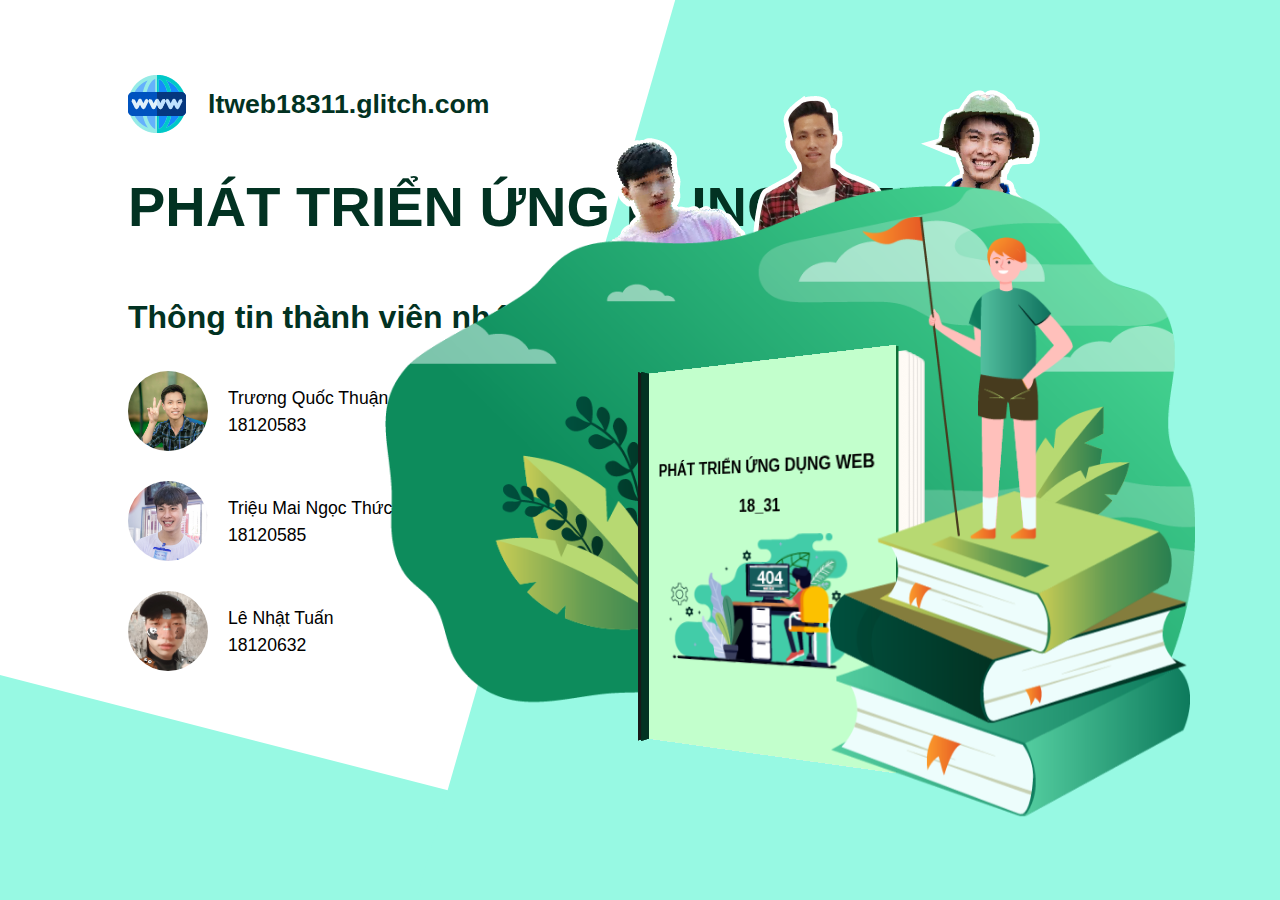
==== index.html @ b23756e9 "rename default.html to index.html" ====
<!DOCTYPE html>
<html>
    <head>
        <title>Phát triển ứng dụng web 18_31</title>
        <link rel="stylesheet" href="default.css">
        <link rel="icon" type="icon" href="images/favicon.ico" />
    </head>
    <body>
        <div class="header-page">
            <!-- Address -->
            <div class="page-address">
                <a href="./index.html">
                    <img class="logo-web" src="images/logo-web.png"/>
                    <p>ltweb18311.glitch.com</p>
                </a>
            </div>

            <!-- Title homepage -->
            <div class="title-page">
                <h1>PHÁT TRIỂN ỨNG DỤNG WEB</h1>
            </div>
            
            <!-- Title List Member-->
            <div class="title-list-members">
                <h1>Thông tin thành viên nhóm:</h1>
            </div>
            
            <!-- Member 1 -->
            <div class="Thuan-info">
                <div class="avt">
                    <a href="members/18120583/18120583.html">
                        <img src="members/18120583/images/thuan-avt.png">
                    </a>
                </div>
                <div class="member-detail">
                    <p>Trương Quốc Thuận</p>
                    <p>18120583</p>
                </div>
            </div>

            <!-- Member 2 -->
            <div class="Thuc-info">
                <div class="avt">
                    <a href="members/18120585/18120585.html">
                        <img src="members/18120585/images/thuc-avt.png">
                     </a>
                </div>
                <div class="member-detail">
                    <p>Triệu Mai Ngọc Thức</p>
                    <p>18120585</p>
                </div>
            </div>

            <!-- Member 3 -->
            <div class="Tuan-info">
                <div class="avt">
                    <a href="members/18120632/18120632.html">
                        <img src="members/18120632/images/tuan-avt.png">
                    </a>
                </div>
                <div class="member-detail">
                    <p>Lê Nhật Tuấn</p>
                    <p>18120632</p>
                </div>
            </div>

            <!--Background Cover-->
          
            <div class="bg-cover">
                <img src="images/bg-cover.png">
            </div>

            <!-- Team image -->
            <div class="image-in-homepage">
                <div class="Tuan">
                    <img src="members/18120632/images/tuan-cover.png" usemap="#tuan-img-map">
                    <map name="tuan-img-map">
                        <area shape="rect" coords="60, 20, 120, 100" href="members/18120632/18120632.html"/>
                    </map>
                </div>

                <div class="Thuan">
                    <img src="members/18120583/images/thuan-cover.png" usemap="#thuan-img-map">
                    <map name="thuan-img-map">
                        <area shape="rect" coords="40, 30, 100, 100" href="members/18120583/18120583.html"/>
                    </map>
                </div>
                    
                <div class="Thuc">
                    <img src="members/18120585/images/thuc-cover.png" usemap="#thuc-img-map">
                    <map name="thuc-img-map">
                        <area shape="rect" coords="70, 10, 160, 100" href="members/18120585/18120585.html"/>
                    </map>
                </div>
            </div>

            <!-- Animation Book -->
            <figure class='book'>
                <!-- Front -->
                <ul class='hardcover-front'>
                    <li>
                    <div class="cover-design">
                        <p>PHÁT TRIỂN ỨNG DỤNG WEB<br><br>18_31</p>
                        <img src="images/img-in-book-cover.png">
                    </div>
                
                    </li>
                    <li></li>
                </ul>
        
                <!-- Back -->
                <ul class='hardcover-back'>
                    <li></li>
                    <li></li>
                </ul>
                <ul class='book-spine'>
                    <li></li>
                    <li></li>
                </ul>

                <!-- Pages -->
                <ul class='page'>
                    <li></li>
                    <li>
                        <div class="img-in-bookpage"></div>
                        <div class="member-info-in-bookpage"></div>
                    </li>
                    <li></li>
                    <li></li>
                    <li></li>
                </ul>
            </figure>

            <div class="flag-man">
                <img src="images/flag-man.png">
            </div>
        </div>

         <!-- Background -->
         <div class="back-ground">
            <div class="sub-left"></div>
            <div class="sub-right"></div>
        </div>
        
    </body>
</html>
---- default.css ----
@charset "utf-8";

/*===========================
 =  Table of CSS

	1. General code
		1.1. Typography

	2. Background
    
    3. Default page
        3.1. Address
        3.2. Title homepage
        3.3. List member
        3.4. Background cover and Image in home page
        3.5. Animation book
            3.5.1. Book container
            3.5.2. Book's background and color
            3.5.3. Opening cover, Back cover And Pages
            3.5.4. Position, Transform & Transition
            3.5.5. Events hover
            3.5.6. Cover desgin

    4. Members page
        4.1. Member name
        4.2. Detail info
        4.4. Avatar
        4.4. Button home

    5. Animation define
===========================*/

/*====================
	1. General code
==========================*/


*, *:after, *:before { 
    -webkit-box-sizing: border-box; 
    -moz-box-sizing: border-box; 
    box-sizing: border-box; 
}

html,
body {
    height: 100%;
    padding: 0;
    margin: 0;
}

/*----------------------
	1.1. Typography
------------------------------*/


h1, h2, h3, h4, h5, h6 {
    font-family: Arial, Helvetica, sans-serif;
    font-weight: normal;
	margin:0px;
    padding:0px !important;
    color: #191919;
}




/*=========================
	2. BackGround
==========================*/


.back-ground {
    position: absolute;
    z-index: 1;
    width: 100%;
    height: 100%;
    background-size: cover;
}

.back-ground
.sub-right {
    opacity: 1;
    clip-path: polygon(30% 0, 100% 0, 100% 100%, 0% 100%);
    max-width: 864px;
    width: 100%;
    height: 100%;
    right: 0;
    top: 0;
    position: absolute;
    background:#97F9E3; 
}

.back-ground
.sub-left {
    clip-path: polygon(0 75%, 100% 100%, 100% 100%, 0% 100%);
    max-width: 874px;
    width: 100%;
    height: 100%;
    left: 0;
    bottom: 0;
    background:#97F9E3; 
    position: absolute;
}



/*==============================
    3. Default page
==============================*/


.header-page {
    padding-left: 128px;
    padding-top: 48px;
    width: 100%;
    height: 100%;
    position: absolute;
    z-index: 3;
    font-family: Arial, Helvetica, sans-serif;
}


/*----------------------
	3.1. Address
------------------------------*/


.logo-web {
    float: left;
}

.page-address {    
    font-size: 20pt;
    font-weight: bold;
}

.page-address
a {
    text-decoration: none;
    color: #023222;
}


.page-address
p {    
	padding-top: 14px;
	padding-left: 80px;
}

.page-address:hover {
    cursor: pointer;
}



/*----------------------
	3.2. Title homepage
------------------------------*/   

.title-page {
	padding-top: 28px;
}

.title-page 
	h1 {
		font-size: 42pt;
        font-weight: 700;
        color: #023222;
	}



/*----------------------
	3.3. List member
------------------------------*/


.member-name,
.title-list-members{
    padding-top: 60px;
    animation: anim-float-out ease-in-out 1.5s;
}

.member-name h1,
.title-list-members h1 {
    font-weight: bold;
    color: #023222;
}

.Thuan-info,
.Thuc-info,
.Tuan-info {
	padding-top: 35px;
	display: grid;
	max-width: 300px;
    grid-template-columns: 80px auto;
	align-items: center;
    line-height: 10px;
    position: absolute;
    z-index: 20;
}

.Thuc-info {
    margin-top: 110px;
}

.Tuan-info {
    margin-top: 220px;
}

.Thuan-info .avt img,
.Thuc-info .avt img,
.Tuan-info .avt img {
	padding: 0;
	margin: 0;
	width: 80px;
    height: 80px;
    border-radius: 50%;
}

.Thuan-info .avt,
.Thuc-info .avt,
.Tuan-info .avt {
	grid-column-start: 1;
    grid-column-end: 1;
    animation: anim-float-left ease-in-out 1.5s;
}

.Thuan-info .avt:hover,
.Thuc-info .avt:hover,
.Tuan-info .avt:hover {
	transform: scale(1.1);
}

.Thuan-info .member-detail,
.Thuc-info .member-detail,
.Tuan-info .member-detail {
    font-size: 1.1rem;
	margin-left: 20px;
	grid-column-start: 2;
    grid-column-end: 2;
    animation: anim-float-in ease-in-out 1.5s;
}

.member-info-in-bookpage {
    position: absolute;
	padding-left: 50px;
	padding-right: 60px;
    margin-top: 30px;
    color: #191919;
    font-weight: 500;
}

.img-in-bookpage {
    width: 100px !important;
    height: 100px !important;
    margin-top: 100px;
    margin-left: 80px;
}

.Thuan-info:hover ~ .book .page > li .member-info-in-bookpage::before {
    content: "Trương Quốc Thuận";  
}

.Thuc-info:hover ~ .book .page > li .member-info-in-bookpage::before {
    content: "Triệu Mai Ngọc Thức";
}

.Tuan-info:hover ~ .book .page > li .member-info-in-bookpage::before {
    content: "Lê Nhật Tuấn";
    margin-left: 30px;
}

.Thuan-info:hover ~ .book .page > li .img-in-bookpage {
    content: url(members/18120583/images/thuan-avt.png);
    border-radius: 50%;
}

.Thuc-info:hover ~ .book .page > li .img-in-bookpage {
    content: url(members/18120585/images/thuc-avt.png);
    border-radius: 50%;
}

.Tuan-info:hover ~ .book .page > li .img-in-bookpage {
    content: url(members/18120632/images/tuan-avt.png);
    border-radius: 50%;
}



/*----------------------
	3.4. Background cover and Image in home page
------------------------------*/

.image-in-homepage
{
	position: absolute;
	z-index: 10;
	top: 20px;
	right: 200px;
}


.image-in-homepage
	ul {
		list-style: none;
		padding: 0;
		margin: 0;
	}

.Tuan {
	z-index: 10;
    padding-top: 100px;
    animation: anim-float-left ease-in-out 1.5s;
}

.Thuan {
	margin-left: 184px;
	margin-top: -320px;
    z-index: 20;
    animation: anim-float-in ease-in-out 1.5s;
}

.Thuc {
	margin-left: 312px;
    margin-top: -288px;
    animation: anim-float-out ease-in-out 1.5s;
}

.bg-cover {
    position: absolute;
    z-index: 11;
    bottom: 140px;
    right: 85px;
}

.bg-cover  
	img {
		width: 810px;
		height: 570px;
	}

.flag-man {
	z-index: 15;
    position: absolute;
    bottom: 80px;
    right: 90px;
}

.flag-man  
	img {
		width: 360px;
		height: 600px;
    }
       


/*==============================
    3.5. Animation book
==============================*/

/*----------------------
	3.5.1 Book container
------------------------------*/


.book { 
	position: absolute;
    z-index: 12;
    bottom: 164px;
    right: 320px;
	width: 270px; 
	height: 360px;
	-webkit-perspective: 900px;
	-moz-perspective: 900px;
	perspective: 900px;
	-webkit-transform-style: preserve-3d;
	-moz-transform-style: preserve-3d;
    transform-style: preserve-3d;
}

.book 
	ul {
		list-style: none;
	}



/*----------------------
	3.5.2 Book's background and color
------------------------------*/


/* HARDCOVER FRONT */
.hardcover-front li:first-child {
	background-color: #eee;
	-webkit-backface-visibility: hidden;
	-moz-backface-visibility: hidden;
	backface-visibility: hidden;
}

/* reverse */
.hardcover-front li:last-child {
	background: #0d7037;
}

/* HARDCOVER BACK */
.hardcover-back li:first-child {
	background:#0d7037;
}

/* reverse */
.hardcover-back li:last-child {
	background:#0d7037;
}

.book-spine li:first-child {
	background:  #023222;
}
.book-spine li:last-child {
	background: #191919;
}

/* thickness of cover */

.hardcover-front li:first-child:after,
.hardcover-front li:first-child:before,
.hardcover-front li:last-child:after,
.hardcover-front li:last-child:before,
.hardcover-back li:first-child:after,
.hardcover-back li:first-child:before,
.hardcover-back li:last-child:after,
.hardcover-back li:last-child:before,
.book-spine li:first-child:after,
.book-spine li:first-child:before,
.book-spine li:last-child:after,
.book-spine li:last-child:before {
	background: #999;
}

/* page */

.page > li {
    position: absolute;
	background: -webkit-linear-gradient(left, #e1ddd8 0%, #fffbf6 100%);
	background: -moz-linear-gradient(left, #e1ddd8 0%, #fffbf6 100%);
	background: -ms-linear-gradient(left, #e1ddd8 0%, #fffbf6 100%);
	background: linear-gradient(left, #e1ddd8 0%, #fffbf6 100%);
	box-shadow: inset 0px -1px 2px rgba(50, 50, 50, 0.1), inset -1px 0px 1px rgba(150, 150, 150, 0.2);
	border-radius: 0px 5px 5px 0px;
}

/*----------------------
	3.5.3 Opening cover, Back cover And Pages
------------------------------*/


.hardcover-front {
	-webkit-transform: rotateY(-30deg) translateZ(8px);
	-moz-transform: rotateY(-30deg) translateZ(8px);
	transform: rotateY(-30deg) translateZ(8px);
	z-index: 100;
}

.hardcover-back {
	-webkit-transform: rotateY(-15deg) translateZ(-8px);
	-moz-transform: rotateY(-15deg) translateZ(-8px);
	transform: rotateY(-15deg) translateZ(-8px);
}

.page li:nth-child(1) {
	-webkit-transform: rotateY(-24deg);
	-moz-transform: rotateY(-24deg);
	transform: rotateY(-24deg);
}

.page li:nth-child(2) {
	-webkit-transform: rotateY(-26deg);
	-moz-transform: rotateY(-26deg);
	transform: rotateY(-26deg);
}

.page li:nth-child(3) {
	-webkit-transform: rotateY(-28deg);
	-moz-transform: rotateY(-28deg);
	transform: rotateY(-28deg);
}

.page li:nth-child(4) {
	-webkit-transform: rotateY(-30deg);
	-moz-transform: rotateY(-30deg);
	transform: rotateY(-30deg);
}

.page li:nth-child(5) {
	-webkit-transform: rotateY(-32deg);
	-moz-transform: rotateY(-32deg);
	transform: rotateY(-32deg);
}



/*----------------------
	3.5.4 Position, Transform & Transition
------------------------------*/


.hardcover-front,
.hardcover-back,
.book-spine,
.hardcover-front li,
.hardcover-back li,
.book-spine li {
    position: absolute;
	top: 0;
	left: 0;
	width: 100%;
	height: 100%;
	-webkit-transform-style: preserve-3d;
	-moz-transform-style: preserve-3d;
	transform-style: preserve-3d;
}

.hardcover-front,
.hardcover-back {
	-webkit-transform-origin: 0% 100%;
	-moz-transform-origin: 0% 100%;
	transform-origin: 0% 100%;
}

.hardcover-front {
	-webkit-transition: all 0.8s ease, z-index 0.6s;
	-moz-transition: all 0.8s ease, z-index 0.6s;
	transition: all 0.8s ease, z-index 0.6s;
}

/* HARDCOVER front */
.hardcover-front li:first-child {
	cursor: default;
	-webkit-user-select: none;
	-moz-user-select: none;
	user-select: none;
	-webkit-transform: translateZ(3px);
	-moz-transform: translateZ(3px);
	transform: translateZ(3px);
}

.hardcover-front li:last-child {
	-webkit-transform: rotateY(180deg) translateZ(2px);
	-moz-transform: rotateY(180deg) translateZ(2px);
	transform: rotateY(180deg) translateZ(2px);
}

/* HARDCOVER back */
.hardcover-back li:first-child {
	-webkit-transform: translateZ(2px);
	-moz-transform: translateZ(2px);
	transform: translateZ(2px);
}

.hardcover-back li:last-child {
	-webkit-transform: translateZ(-2px);
	-moz-transform: translateZ(-2px);
	transform: translateZ(-2px);
}

/* thickness of cover */
.hardcover-front li:first-child:after,
.hardcover-front li:first-child:before,
.hardcover-front li:last-child:after,
.hardcover-front li:last-child:before,
.hardcover-back li:first-child:after,
.hardcover-back li:first-child:before,
.hardcover-back li:last-child:after,
.hardcover-back li:last-child:before,
.book-spine li:first-child:after,
.book-spine li:first-child:before,
.book-spine li:last-child:after,
.book-spine li:last-child:before {
	position: absolute;
	top: 0;
	left: 0;
}

/* HARDCOVER front */
.hardcover-front li:first-child:after,
.hardcover-front li:first-child:before {
	width: 4px;
	height: 100%;
}

.hardcover-front li:first-child:after {
	-webkit-transform: rotateY(90deg) translateZ(-2px) translateX(2px);
	-moz-transform: rotateY(90deg) translateZ(-2px) translateX(2px);
	transform: rotateY(90deg) translateZ(-2px) translateX(2px);
}

.hardcover-front li:first-child:before {
	-webkit-transform: rotateY(90deg) translateZ(158px) translateX(2px);
	-moz-transform: rotateY(90deg) translateZ(158px) translateX(2px);
	transform: rotateY(90deg) translateZ(158px) translateX(2px);
}

.hardcover-front li:last-child:after,
.hardcover-front li:last-child:before {
	width: 4px;
	height: 160px;
}

.hardcover-front li:last-child:after {
	-webkit-transform: rotateX(90deg) rotateZ(90deg) translateZ(80px) translateX(-2px) translateY(-78px);
	-moz-transform: rotateX(90deg) rotateZ(90deg) translateZ(80px) translateX(-2px) translateY(-78px);
	transform: rotateX(90deg) rotateZ(90deg) translateZ(80px) translateX(-2px) translateY(-78px);
}

.hardcover-front li:last-child:before {
	box-shadow: 0px 0px 30px 5px #333;
	-webkit-transform: rotateX(90deg) rotateZ(90deg) translateZ(-140px) translateX(-2px) translateY(-78px);
	-moz-transform: rotateX(90deg) rotateZ(90deg) translateZ(-140px) translateX(-2px) translateY(-78px);
	transform: rotateX(90deg) rotateZ(90deg) translateZ(-140px) translateX(-2px) translateY(-78px);
}

/* thickness of cover */

.hardcover-back li:first-child:after,
.hardcover-back li:first-child:before {
	width: 4px;
	height: 100%;
}

.hardcover-back li:first-child:after {
	-webkit-transform: rotateY(90deg) translateZ(-2px) translateX(2px);
	-moz-transform: rotateY(90deg) translateZ(-2px) translateX(2px);
	transform: rotateY(90deg) translateZ(-2px) translateX(2px);
}
.hardcover-back li:first-child:before {
	-webkit-transform: rotateY(90deg) translateZ(158px) translateX(2px);
	-moz-transform: rotateY(90deg) translateZ(158px) translateX(2px);
	transform: rotateY(90deg) translateZ(158px) translateX(2px);
}

.hardcover-back li:last-child:after,
.hardcover-back li:last-child:before {
	width: 4px;
	height: 160px;
}

.hardcover-back li:last-child:after {
	-webkit-transform: rotateX(90deg) rotateZ(90deg) translateZ(80px) translateX(2px) translateY(-78px);
	-moz-transform: rotateX(90deg) rotateZ(90deg) translateZ(80px) translateX(2px) translateY(-78px);
	transform: rotateX(90deg) rotateZ(90deg) translateZ(80px) translateX(2px) translateY(-78px);
}

.hardcover-back li:last-child:before {
	box-shadow: 10px -1px 80px 20px #666;
	-webkit-transform: rotateX(90deg) rotateZ(90deg) translateZ(-140px) translateX(2px) translateY(-78px);
	-moz-transform: rotateX(90deg) rotateZ(90deg) translateZ(-140px) translateX(2px) translateY(-78px);
	transform: rotateX(90deg) rotateZ(90deg) translateZ(-140px) translateX(2px) translateY(-78px);
}

/* BOOK SPINE */
.book-spine {
	-webkit-transform: rotateY(60deg) translateX(-5px) translateZ(-12px);
	-moz-transform: rotateY(60deg) translateX(-5px) translateZ(-12px);
	transform: rotateY(60deg) translateX(-5px) translateZ(-12px);
	width: 16px;
    z-index: 0;
    
}

.book-spine li:first-child {
	-webkit-transform: translateZ(2px);
	-moz-transform: translateZ(2px);
    transform: translateZ(2px);
    margin-left: -8px;
}

.book-spine li:last-child {
	-webkit-transform: translateZ(-2px);
	-moz-transform: translateZ(-2px);
    transform: translateZ(-2px);
    margin-left: -8px;
    
}

/* thickness of book spine */
.book-spine li:first-child:after,
.book-spine li:first-child:before {
	width: 4px;
	height: 100%;
}

.book-spine li:first-child:after {
	-webkit-transform: rotateY(90deg) translateZ(-2px) translateX(2px);
	-moz-transform: rotateY(90deg) translateZ(-2px) translateX(2px);
	transform: rotateY(90deg) translateZ(-2px) translateX(2px);
}

.book-spine li:first-child:before {
	-webkit-transform: rotateY(-90deg) translateZ(-12px);
	-moz-transform: rotateY(-90deg) translateZ(-12px);
	transform: rotateY(-90deg) translateZ(-12px);
}

.book-spine li:last-child:after,
.book-spine li:last-child:before {
	width: 4px;
	height: 16px;
}

.book-spine li:last-child:after {
	-webkit-transform: rotateX(90deg) rotateZ(90deg) translateZ(8px) translateX(2px) translateY(-6px);
	-moz-transform: rotateX(90deg) rotateZ(90deg) translateZ(8px) translateX(2px) translateY(-6px);
	transform: rotateX(90deg) rotateZ(90deg) translateZ(8px) translateX(2px) translateY(-6px);
}

.book-spine li:last-child:before {
	box-shadow: 5px -1px 100px 40px rgba(0, 0, 0, 0.2);
	-webkit-transform: rotateX(90deg) rotateZ(90deg) translateZ(-210px) translateX(2px) translateY(-6px);
	-moz-transform: rotateX(90deg) rotateZ(90deg) translateZ(-210px) translateX(2px) translateY(-6px);
	transform: rotateX(90deg) rotateZ(90deg) translateZ(-210px) translateX(2px) translateY(-6px);
}

.page,
.page > li {
	position: absolute;
	top: 0;
	left: 0;
	-webkit-transform-style: preserve-3d;
	-moz-transform-style: preserve-3d;
	transform-style: preserve-3d;
}

.page {
	position: absolute;
	z-index: -1;
	width: 100%;
	height: 98%;
	top: 1%;
	left: 4%;
}

.page > li {
	width: 100%;
	height: 100%;
	-webkit-transform-origin: left center ;
	-moz-transform-origin: left center;
	transform-origin: left center;
	-webkit-transition-property: transform;
	-moz-transition-property: transform;
	transition-property: transform;
	-webkit-transition-timing-function: ease;
	-moz-transition-timing-function: ease;
	transition-timing-function: ease;
}

.page > li:nth-child(1) {
	-webkit-transition-duration: 0.6s;
	-moz-transition-duration: 0.6s;
	transition-duration: 0.6s;
}

.page > li:nth-child(2) {
	-webkit-transition-duration: 0.6s;
	-moz-transition-duration: 0.6s;
	transition-duration: 0.6s;
}

.page > li:nth-child(3) {
	-webkit-transition-duration: 0.4s;
	-moz-transition-duration: 0.4s;
	transition-duration: 0.4s;
}

.page > li:nth-child(4) {
	-webkit-transition-duration: 0.5s;
	-moz-transition-duration: 0.5s;
	transition-duration: 0.5s;
}

.page > li:nth-child(5) {
	-webkit-transition-duration: 0.6s;
	-moz-transition-duration: 0.6s;
	transition-duration: 0.6s;
}

.page > li:nth-child(2) 
img {
    margin-left:80px;
    margin-top: 120px;
    width: 100px;
    height: 100px
}



/*----------------------
	3.5.5 Events hover
------------------------------*/


.book:hover .page > li .img-in-bookpage{
    content: url(./images/logo-uni.png);
}

.book:hover .page > li .member-info-in-bookpage::before{
	content: "Chọn ảnh đại diện thành viên để xem thông tin chi tiết.";
	font-size: 1rem;
	text-align: center;
}

.Thuan-info:hover ~ .book > .hardcover-front,
.Thuc-info:hover ~ .book > .hardcover-front,
.Tuan-info:hover ~ .book > .hardcover-front,
.book:hover > .hardcover-front {
	-webkit-transform: rotateY(-145deg) translateZ(0);
	-moz-transform: rotateY(-145deg) translateZ(0);
	transform: rotateY(-145deg) translateZ(0);
	z-index: 0;
}

.Thuan-info:hover ~ .book .page > li:nth-child(1),
.Thuc-info:hover ~ .book .page > li:nth-child(1),
.Tuan-info:hover ~ .book .page > li:nth-child(1),
.book:hover > .page li:nth-child(1) {
	-webkit-transform: rotateY(-30deg);
	-moz-transform: rotateY(-30deg);
	transform: rotateY(-30deg);
	-webkit-transition-duration: 1.5s;
	-moz-transition-duration: 1.5s;
    transition-duration: 1.5s;
}

.Thuan-info:hover ~ .book .page > li:nth-child(2),
.Thuc-info:hover ~ .book .page > li:nth-child(2),
.Tuan-info:hover ~ .book .page > li:nth-child(2),
.book:hover > .page li:nth-child(2) {
	-webkit-transform: rotateY(-35deg);
	-moz-transform: rotateY(-35deg);
	transform: rotateY(-35deg);
	-webkit-transition-duration: 1.8s;
	-moz-transition-duration: 1.8s;
	transition-duration: 1.8s;
}

.Thuan-info:hover ~ .book .page > li:nth-child(3),
.Thuc-info:hover ~ .book .page > li:nth-child(3),
.Tuan-info:hover ~ .book .page > li:nth-child(3),
.book:hover > .page li:nth-child(3) {
	-webkit-transform: rotateY(-118deg);
	-moz-transform: rotateY(-118deg);
	transform: rotateY(-118deg);
	-webkit-transition-duration: 1.6s;
	-moz-transition-duration: 1.6s;
	transition-duration: 1.6s;
}

.Thuan-info:hover ~ .book .page > li:nth-child(4),
.Thuc-info:hover ~ .book .page > li:nth-child(4),
.Tuan-info:hover ~ .book .page > li:nth-child(4),
.book:hover > .page li:nth-child(4) {
	-webkit-transform: rotateY(-130deg);
	-moz-transform: rotateY(-130deg);
	transform: rotateY(-130deg);
	-webkit-transition-duration: 1.4s;
	-moz-transition-duration: 1.4s;
	transition-duration: 1.4s;
}

.Thuan-info:hover ~ .book .page > li:nth-child(5),
.Thuc-info:hover ~ .book .page > li:nth-child(5),
.Tuan-info:hover ~ .book .page > li:nth-child(5),
.book:hover > .page li:nth-child(5) {
	-webkit-transform: rotateY(-140deg);
	-moz-transform: rotateY(-140deg);
	transform: rotateY(-140deg);
	-webkit-transition-duration: 1.2s;
	-moz-transition-duration: 1.2s;
	transition-duration: 1.2s;
}



/*----------------------
	3.5.6 Cover desgin
------------------------------*/


/* cover CSS */
.cover-design {
    background-color: #c2ffcc;
	position: absolute;
	top: 0;
	left: 0;
	bottom: 0;
	right: 0;
    z-index: 1;
    overflow: hidden;
	-webkit-backface-visibility: hidden;
	-moz-backface-visibility: hidden;
	backface-visibility: hidden;
}

.cover-design
p {
    padding-top: 72px;
    text-align: center;
    font-weight: 700;
}

.cover-design
img {
    margin-left: 32px;
    width: 195px;
    height: 121px;
}

.cover-design::after {
	background-image: -webkit-linear-gradient( -135deg, rgba(255, 255, 255, 0.45) 0%, transparent 100%);
	background-image: -moz-linear-gradient( -135deg, rgba(255, 255, 255, 0.45) 0%, transparent 100%);
    background-image: linear-gradient( -135deg, rgba(255, 255, 255, 0.45) 0%, transparent 100%);
	position: relative;
	top: 0;
	left: 0;
	bottom: 0;
	right: 0;
}



/*====================
	4. Members page
==========================*/

/*----------------------
	4.1. Members name
------------------------------*/


.member-name {
    font-size: 1.2rem;
}



/*----------------------
	4.2. Detail info
------------------------------*/


.detail-info {
    font-size: 1.2rem;
    font-weight: normal;
}

.detail-info 
ul {
    list-style-type: none;
    margin: 20px 0px 0px 0px;
    padding: 0px;
}

.detail-info 
ul 
li {
    max-height: 28px;
    display: grid;
    grid-template-columns: 42px auto;
    margin-bottom: 30px;
}

.ic-content {
    max-width: 42px;
    grid-column-start: 1;
    grid-column-end: 1;
    justify-self: center;
    align-self: center;
    animation: anim-float-left ease-in-out 1.5s;
}

.detail-content {
    grid-column-start: 2;
    grid-column-end: 2;
    margin-left: 33px;
    animation: anim-float-in ease-in-out 1.5s;
}



/*----------------------
	4.3. Avatar
------------------------------*/


.avatar {
    position: absolute;
    z-index: 2;
    width: 100%;
    height: 100%;
}

.avatar
.avatar-content {
    width: 585px;
    height: 585px;
    top: 240px;
    right: 300px;
    position: absolute;
    animation: anim-float-left ease-in-out 1.5s;
    border-radius: 50%;
}

.avatar
.avatar-ribbon {
    width: 320px;
    height: 347px;
    top: 500px;
    right: 224px;
    position: absolute;
    animation: anim-float-out ease-in-out 1.5s;
}


/*----------------------
	4.4. Button home
------------------------------*/


.btn-home {
    position: absolute;
    z-index: 3;
    width: 214px;
    height: 76px;
    top: 44px;
    right: 80px;
    border-radius: 27px;
    border-width: 0px;
    color: #ffffff;
    font-weight: bold;
    text-align: center;
    font-size: 2.25rem;
    background-size: 300% 100%;
    background-image: linear-gradient(to right, #53CD93, #307a57, #307a57, #0D7037);
}

.btn-home:hover {
    cursor: pointer;
    background-position: 100% 0;
    transition: all 400ms ease-in-out;
}

.btn-home:hover {
    background-image: linear-gradient(to right, #0D7037, #129e4c, #53CD93, #2c6d4e);
    box-shadow: 0 4px 15px 0 #53CD93;
}



/*====================
	5. Animation define
==========================*/


@keyframes anim-float-in {
    from { transform: translate(0,  12px); }
    50%  { transform: translate(0, -8px); }
    to   { transform: translate(0, 0px); }    
}

@keyframes anim-float-left {
    from { transform: translate(12px,  0); }
    50%  { transform: translate(-8px, 0); }
    to   { transform: translate(0, 0); }    
}

@keyframes anim-float-out {
   from { transform: translate(0,  0px); }
    50%  { transform: translate(0, 12px); }
    to   { transform: translate(0, 0px); }     
}
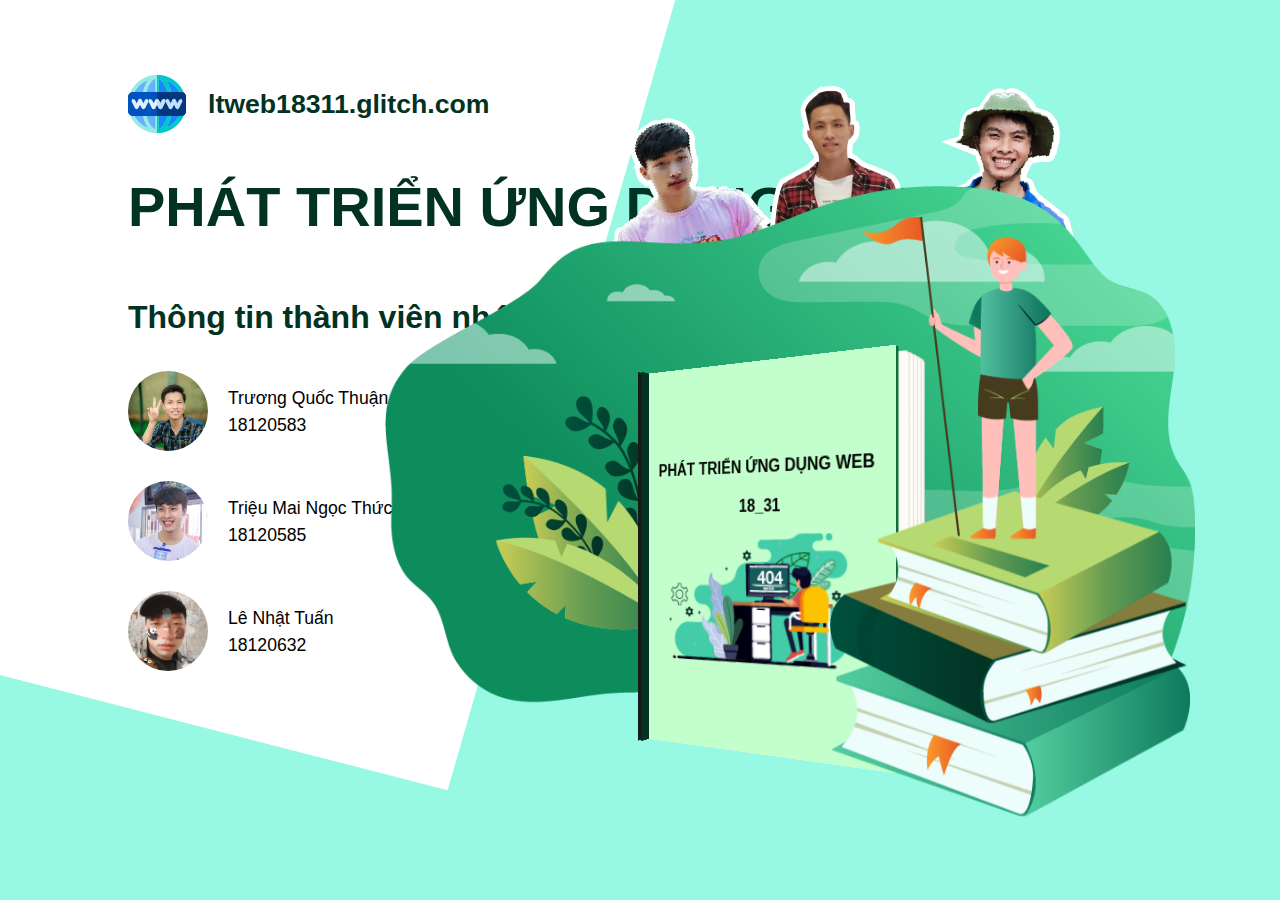
==== commit 671a072c: "edit css" ====
--- a/index.html
+++ b/index.html
@@ -71,27 +71,25 @@
             </div>
 
             <!-- Team image -->
-            <div class="image-in-homepage">
-                <div class="Tuan">
-                    <img src="members/18120632/images/tuan-cover.png" usemap="#tuan-img-map">
-                    <map name="tuan-img-map">
-                        <area shape="rect" coords="60, 20, 120, 100" href="members/18120632/18120632.html"/>
-                    </map>
-                </div>
+            <div class="Tuan-image">
+                <img src="members/18120632/images/tuan-cover.png" usemap="#tuan-img-map">
+                <map name="tuan-img-map">
+                    <area shape="rect" coords="60, 20, 120, 100" href="members/18120632/18120632.html"/>
+                </map>
+            </div>
 
-                <div class="Thuan">
-                    <img src="members/18120583/images/thuan-cover.png" usemap="#thuan-img-map">
-                    <map name="thuan-img-map">
-                        <area shape="rect" coords="40, 30, 100, 100" href="members/18120583/18120583.html"/>
-                    </map>
-                </div>
-                    
-                <div class="Thuc">
-                    <img src="members/18120585/images/thuc-cover.png" usemap="#thuc-img-map">
-                    <map name="thuc-img-map">
-                        <area shape="rect" coords="70, 10, 160, 100" href="members/18120585/18120585.html"/>
-                    </map>
-                </div>
+            <div class="Thuan-image">
+                <img src="members/18120583/images/thuan-cover.png" usemap="#thuan-img-map">
+                <map name="thuan-img-map">
+                    <area shape="rect" coords="40, 30, 100, 100" href="members/18120583/18120583.html"/>
+                </map>
+            </div>
+                
+            <div class="Thuc-image">
+                <img src="members/18120585/images/thuc-cover.png" usemap="#thuc-img-map">
+                <map name="thuc-img-map">
+                    <area shape="rect" coords="70, 10, 160, 100" href="members/18120585/18120585.html"/>
+                </map>
             </div>
 
             <!-- Animation Book -->
--- a/default.css
+++ b/default.css
@@ -13,7 +13,7 @@
         3.1. Address
         3.2. Title homepage
         3.3. List member
-        3.4. Background cover and Image in home page
+        3.4. Background cover and Team image
         3.5. Animation book
             3.5.1. Book container
             3.5.2. Book's background and color
@@ -259,29 +259,35 @@
     margin-left: 80px;
 }
 
+.Thuan-image:hover ~ .book .page > li .member-info-in-bookpage::before,
 .Thuan-info:hover ~ .book .page > li .member-info-in-bookpage::before {
     content: "Trương Quốc Thuận";  
 }
 
+.Thuc-image:hover ~ .book .page > li .member-info-in-bookpage::before,
 .Thuc-info:hover ~ .book .page > li .member-info-in-bookpage::before {
     content: "Triệu Mai Ngọc Thức";
 }
 
+.Tuan-image:hover ~ .book .page > li .member-info-in-bookpage::before,
 .Tuan-info:hover ~ .book .page > li .member-info-in-bookpage::before {
     content: "Lê Nhật Tuấn";
     margin-left: 30px;
 }
 
+.Thuan-image:hover ~ .book .page > li .img-in-bookpage,
 .Thuan-info:hover ~ .book .page > li .img-in-bookpage {
     content: url(members/18120583/images/thuan-avt.png);
     border-radius: 50%;
 }
 
+.Thuc-image:hover ~ .book .page > li .img-in-bookpage,
 .Thuc-info:hover ~ .book .page > li .img-in-bookpage {
     content: url(members/18120585/images/thuc-avt.png);
     border-radius: 50%;
 }
 
+.Tuan-image:hover ~ .book .page > li .img-in-bookpage,
 .Tuan-info:hover ~ .book .page > li .img-in-bookpage {
     content: url(members/18120632/images/tuan-avt.png);
     border-radius: 50%;
@@ -290,41 +296,30 @@
 
 
 /*----------------------
-	3.4. Background cover and Image in home page
-------------------------------*/
-
-.image-in-homepage
-{
+	3.4. Background cover and Team image
+------------------------------*/
+
+.Tuan-image {
 	position: absolute;
 	z-index: 10;
-	top: 20px;
-	right: 200px;
-}
-
-
-.image-in-homepage
-	ul {
-		list-style: none;
-		padding: 0;
-		margin: 0;
-	}
-
-.Tuan {
-	z-index: 10;
-    padding-top: 100px;
+    right: 480px;
+    top: 100px;
     animation: anim-float-left ease-in-out 1.5s;
 }
 
-.Thuan {
-	margin-left: 184px;
-	margin-top: -320px;
-    z-index: 20;
+.Thuan-image {
+	right: 350px;
+    top: 60px;
+    position: absolute;
+    z-index: 10;
     animation: anim-float-in ease-in-out 1.5s;
 }
 
-.Thuc {
-	margin-left: 312px;
-    margin-top: -288px;
+.Thuc-image {
+    position: absolute;
+    z-index: 10 ;
+	right: 180px;
+    top: 80px;
     animation: anim-float-out ease-in-out 1.5s;
 }
 
@@ -353,7 +348,7 @@
 		width: 360px;
 		height: 600px;
     }
-       
+
 
 
 /*==============================
@@ -805,11 +800,14 @@
 }
 
 .book:hover .page > li .member-info-in-bookpage::before{
-	content: "Chọn ảnh đại diện thành viên để xem thông tin chi tiết.";
+	content: "Nhấn vào mặt hoặc avatar thành viên để xem thông tin chi tiết.";
 	font-size: 1rem;
 	text-align: center;
 }
 
+.Thuan-image:hover ~ .book > .hardcover-front,
+.Thuc-image:hover ~ .book > .hardcover-front,
+.Tuan-image:hover ~ .book > .hardcover-front,
 .Thuan-info:hover ~ .book > .hardcover-front,
 .Thuc-info:hover ~ .book > .hardcover-front,
 .Tuan-info:hover ~ .book > .hardcover-front,
@@ -820,6 +818,9 @@
 	z-index: 0;
 }
 
+.Thuan-image:hover ~ .book .page > li:nth-child(1),
+.Thuc-image:hover ~ .book .page > li:nth-child(1),
+.Tuan-image:hover ~ .book .page > li:nth-child(1),
 .Thuan-info:hover ~ .book .page > li:nth-child(1),
 .Thuc-info:hover ~ .book .page > li:nth-child(1),
 .Tuan-info:hover ~ .book .page > li:nth-child(1),
@@ -832,6 +833,9 @@
     transition-duration: 1.5s;
 }
 
+.Thuan-image:hover ~ .book .page > li:nth-child(2),
+.Thuc-image:hover ~ .book .page > li:nth-child(2),
+.Tuan-image:hover ~ .book .page > li:nth-child(2),
 .Thuan-info:hover ~ .book .page > li:nth-child(2),
 .Thuc-info:hover ~ .book .page > li:nth-child(2),
 .Tuan-info:hover ~ .book .page > li:nth-child(2),
@@ -844,6 +848,9 @@
 	transition-duration: 1.8s;
 }
 
+.Thuan-image:hover ~ .book .page > li:nth-child(3),
+.Thuc-image:hover ~ .book .page > li:nth-child(3),
+.Tuan-image:hover ~ .book .page > li:nth-child(3),
 .Thuan-info:hover ~ .book .page > li:nth-child(3),
 .Thuc-info:hover ~ .book .page > li:nth-child(3),
 .Tuan-info:hover ~ .book .page > li:nth-child(3),
@@ -856,6 +863,9 @@
 	transition-duration: 1.6s;
 }
 
+.Thuan-image:hover ~ .book .page > li:nth-child(4),
+.Thuc-image:hover ~ .book .page > li:nth-child(4),
+.Tuan-image:hover ~ .book .page > li:nth-child(4),
 .Thuan-info:hover ~ .book .page > li:nth-child(4),
 .Thuc-info:hover ~ .book .page > li:nth-child(4),
 .Tuan-info:hover ~ .book .page > li:nth-child(4),
@@ -868,6 +878,9 @@
 	transition-duration: 1.4s;
 }
 
+.Thuan-image:hover ~ .book .page > li:nth-child(5),
+.Thuc-image:hover ~ .book .page > li:nth-child(5),
+.Tuan-image:hover ~ .book .page > li:nth-child(5),
 .Thuan-info:hover ~ .book .page > li:nth-child(5),
 .Thuc-info:hover ~ .book .page > li:nth-child(5),
 .Tuan-info:hover ~ .book .page > li:nth-child(5),
